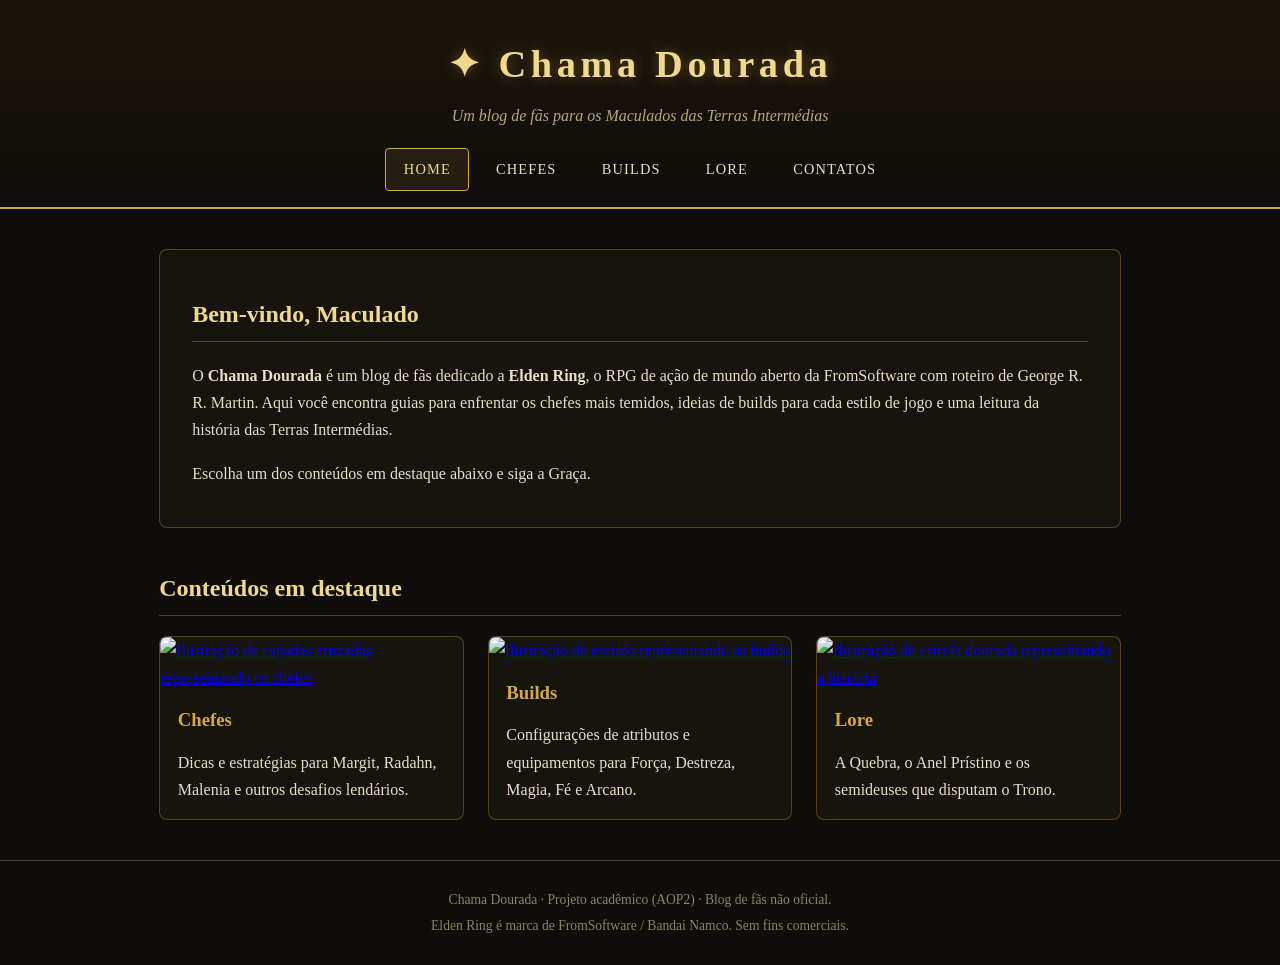
==== index.html @ a656b365 "Add files via upload" ====
<!DOCTYPE html>
<html lang="pt-BR">
<head>
<meta charset="UTF-8">
<meta name="viewport" content="width=device-width, initial-scale=1">
<meta name="description" content="Chama Dourada: blog de fãs sobre Elden Ring com chefes, builds e lore.">
<title>Home | Chama Dourada</title>
<link rel="stylesheet" href="style.css">
</head>
<body>
<header>
<h1>✦ Chama Dourada</h1>
<p class="lema">Um blog de fãs para os Maculados das Terras Intermédias</p>
<nav aria-label="Navegação principal"><a href="index.html" class="ativo">Home</a><a href="chefes.html">Chefes</a><a href="builds.html">Builds</a><a href="lore.html">Lore</a><a href="contatos.html">Contatos</a></nav>
</header>
<main>
<section class="hero">
<h2>Bem-vindo, Maculado</h2>
<p>O <strong>Chama Dourada</strong> é um blog de fãs dedicado a <strong>Elden Ring</strong>, o RPG de ação de mundo aberto da FromSoftware com roteiro de George R. R. Martin. Aqui você encontra guias para enfrentar os chefes mais temidos, ideias de builds para cada estilo de jogo e uma leitura da história das Terras Intermédias.</p>
<p>Escolha um dos conteúdos em destaque abaixo e siga a Graça.</p>
</section>
<section>
<h2>Conteúdos em destaque</h2>
<div class="cards">
<article class="card"><a href="chefes.html"><img src="img/chefes.svg" alt="Ilustração de espadas cruzadas representando os chefes"></a><h3>Chefes</h3><p>Dicas e estratégias para Margit, Radahn, Malenia e outros desafios lendários.</p></article>
<article class="card"><a href="builds.html"><img src="img/builds.svg" alt="Ilustração de escudo representando as builds"></a><h3>Builds</h3><p>Configurações de atributos e equipamentos para Força, Destreza, Magia, Fé e Arcano.</p></article>
<article class="card"><a href="lore.html"><img src="img/lore.svg" alt="Ilustração de estrela dourada representando a história"></a><h3>Lore</h3><p>A Quebra, o Anel Prístino e os semideuses que disputam o Trono.</p></article>
</div>
</section>
</main>
<footer>
<p>Chama Dourada · Projeto acadêmico (AOP2) · Blog de fãs não oficial.</p>
<p>Elden Ring é marca de FromSoftware / Bandai Namco. Sem fins comerciais.</p>
</footer>
</body>
</html>
---- style.css ----
*{box-sizing:border-box}
body{margin:0;background:#0f0d0a;color:#e8dfc8;font-family:Georgia,"Times New Roman",serif;line-height:1.7}
header{text-align:center;padding:2rem 1rem 0;background:linear-gradient(#1c150a,#0f0d0a);border-bottom:2px solid #d4a843}
header h1{margin:0;color:#f0d98c;font-size:2.4rem;letter-spacing:.12em;text-shadow:0 0 14px #d4a84366}
.lema{margin:.3rem 0 1.2rem;color:#b9a77a;font-style:italic}
nav{display:flex;flex-wrap:wrap;justify-content:center;gap:.5rem;padding-bottom:1rem}
nav a{color:#e8dfc8;text-decoration:none;padding:.5rem 1.1rem;border:1px solid transparent;border-radius:4px;text-transform:uppercase;letter-spacing:.08em;font-size:.9rem}
nav a:hover,nav a.ativo{border-color:#d4a843;color:#f0d98c;background:#d4a8431a}
main{max-width:1000px;margin:0 auto;padding:2.5rem 1.2rem}
h2{color:#f0d98c;border-bottom:1px solid #d4a84355;padding-bottom:.4rem}
h3{color:#d4a843;margin-top:0}
.hero{background:#17130d;border:1px solid #d4a84355;border-radius:8px;padding:1.5rem 2rem;margin-bottom:2.5rem}
.intro{color:#b9a77a}
.cards{display:grid;grid-template-columns:repeat(auto-fit,minmax(260px,1fr));gap:1.5rem}
.card{background:#17130d;border:1px solid #d4a84355;border-radius:8px;overflow:hidden;padding-bottom:1rem;transition:transform .2s,border-color .2s}
.card:hover{transform:translateY(-4px);border-color:#d4a843}
.card img{display:block;width:100%;height:auto}
.card h3,.card p{padding:0 1.1rem;margin:.8rem 0 0}
.bloco{background:#17130d;border-left:4px solid #d4a843;border-radius:4px;padding:1rem 1.5rem;margin:1.2rem 0}
table{width:100%;border-collapse:collapse;margin:1.5rem 0}
th,td{padding:.7rem 1rem;border:1px solid #d4a84355;text-align:left}
th{background:#2a2010;color:#f0d98c}
form{display:grid;gap:.4rem;max-width:560px;margin-bottom:2rem}
input,select,textarea{padding:.6rem;background:#17130d;color:#e8dfc8;border:1px solid #d4a84377;border-radius:4px;font:inherit}
button{margin-top:.8rem;padding:.7rem;background:#d4a843;color:#0f0d0a;border:0;border-radius:4px;font-weight:bold;cursor:pointer}
button:hover{background:#f0d98c}
footer{text-align:center;padding:1.5rem 1rem;border-top:1px solid #d4a84355;color:#8f8260;font-size:.85rem}
footer p{margin:.2rem}
@media(max-width:600px){header h1{font-size:1.7rem}.hero{padding:1rem}}
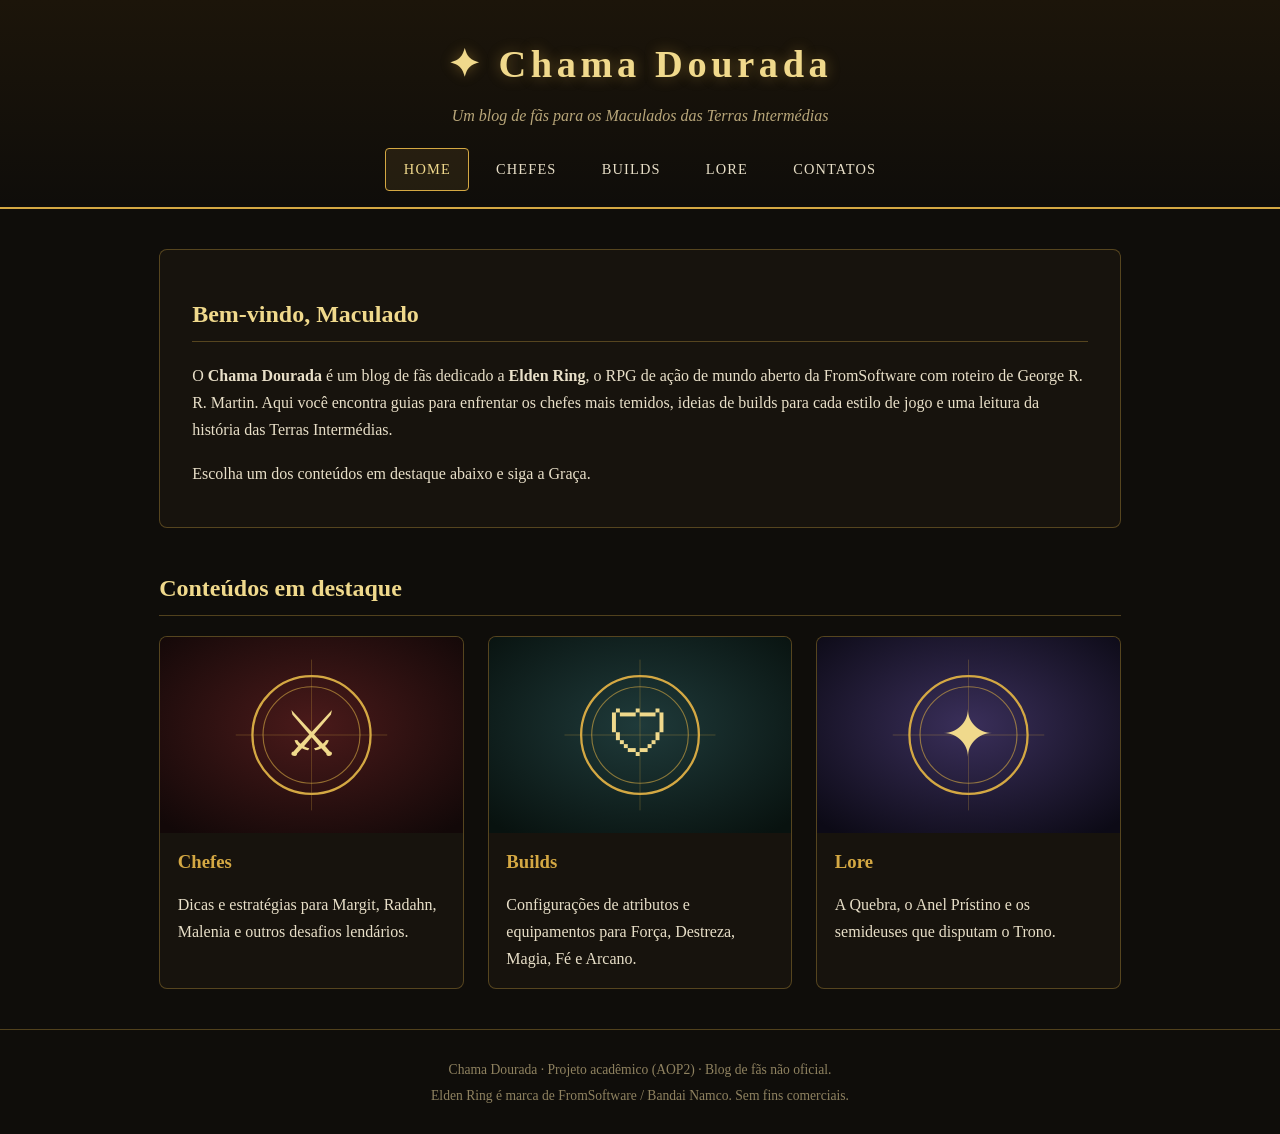
==== commit 5fd1dba7: "Add files via upload" ====
--- a/index.html
+++ b/index.html
@@ -22,9 +22,9 @@
 <section>
 <h2>Conteúdos em destaque</h2>
 <div class="cards">
-<article class="card"><a href="chefes.html"><img src="img/chefes.svg" alt="Ilustração de espadas cruzadas representando os chefes"></a><h3>Chefes</h3><p>Dicas e estratégias para Margit, Radahn, Malenia e outros desafios lendários.</p></article>
-<article class="card"><a href="builds.html"><img src="img/builds.svg" alt="Ilustração de escudo representando as builds"></a><h3>Builds</h3><p>Configurações de atributos e equipamentos para Força, Destreza, Magia, Fé e Arcano.</p></article>
-<article class="card"><a href="lore.html"><img src="img/lore.svg" alt="Ilustração de estrela dourada representando a história"></a><h3>Lore</h3><p>A Quebra, o Anel Prístino e os semideuses que disputam o Trono.</p></article>
+<article class="card"><a href="chefes.html"><img src="[data-uri]" alt="Ilustração de espadas cruzadas representando os chefes"></a><h3>Chefes</h3><p>Dicas e estratégias para Margit, Radahn, Malenia e outros desafios lendários.</p></article>
+<article class="card"><a href="builds.html"><img src="[data-uri]" alt="Ilustração de escudo representando as builds"></a><h3>Builds</h3><p>Configurações de atributos e equipamentos para Força, Destreza, Magia, Fé e Arcano.</p></article>
+<article class="card"><a href="lore.html"><img src="[data-uri]" alt="Ilustração de estrela dourada representando a história"></a><h3>Lore</h3><p>A Quebra, o Anel Prístino e os semideuses que disputam o Trono.</p></article>
 </div>
 </section>
 </main>
